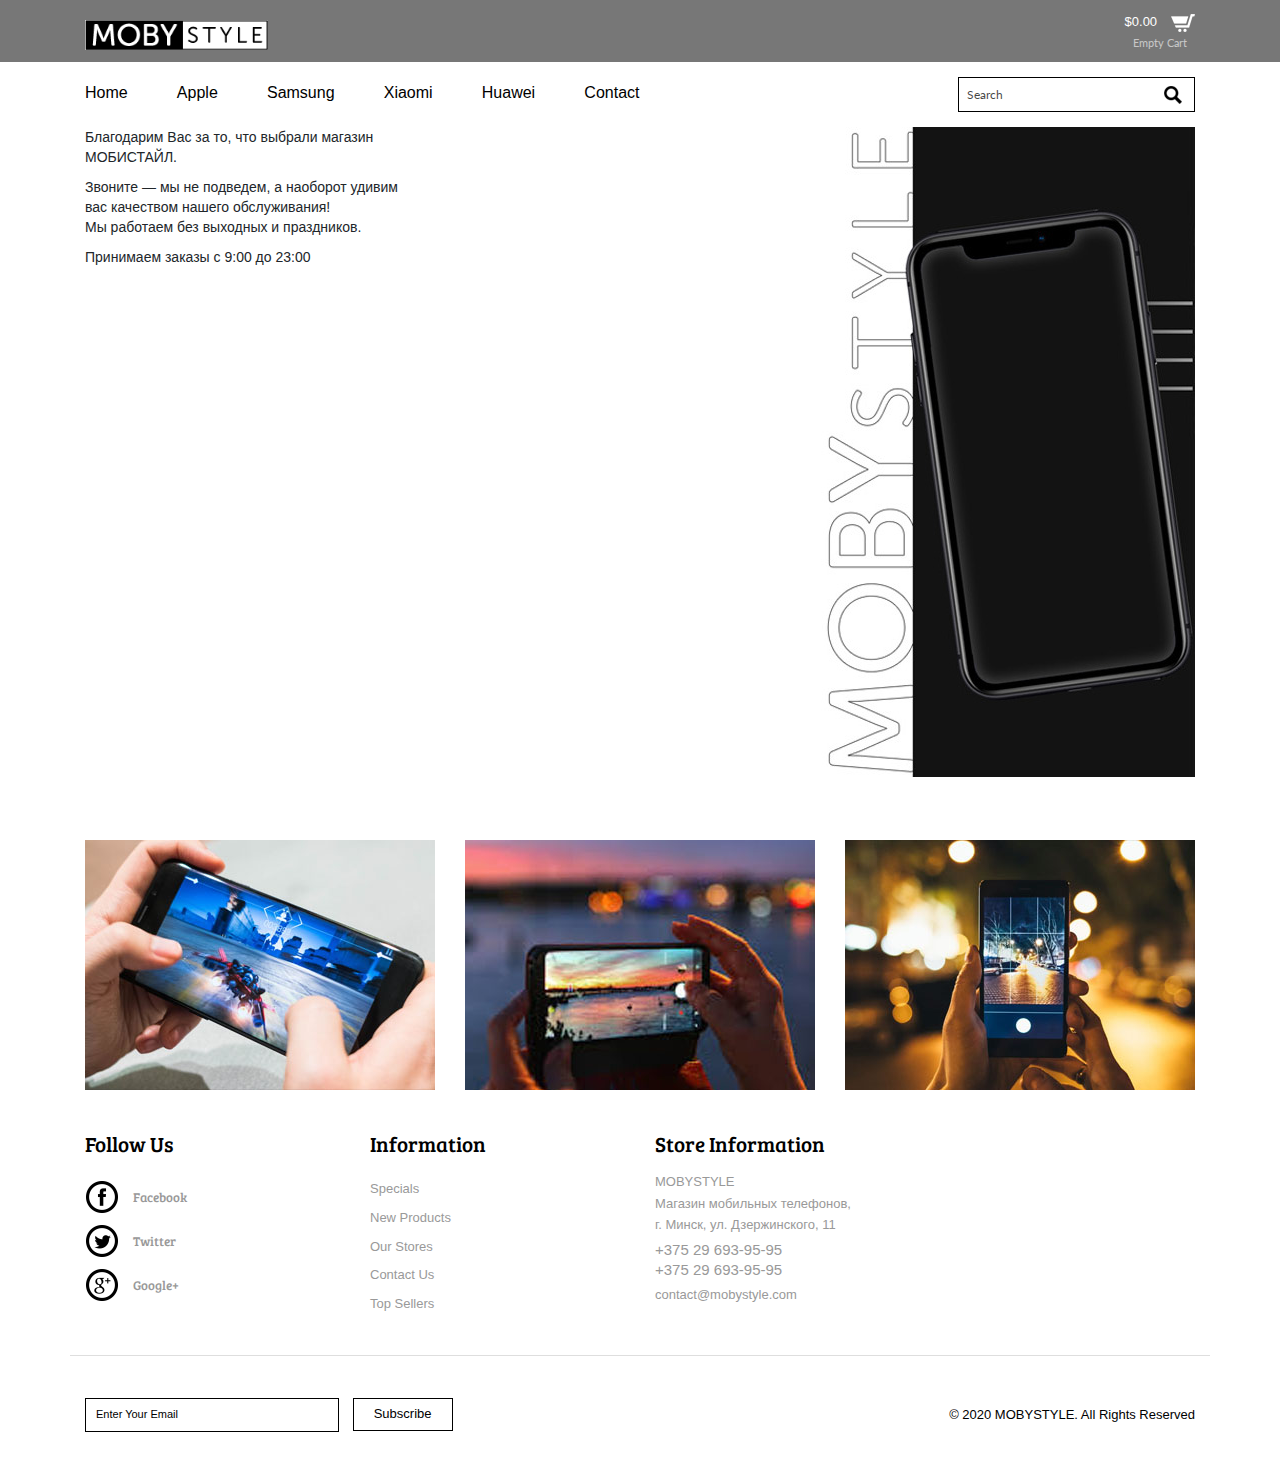
==== index.html @ 65874a84 "Create" ====
<!DOCTYPE html>
<html lang="en">

<head>
	<title>MOBYSTYLE</title>
	<link href="css/bootstrap.css" rel="stylesheet" type="text/css" media="all" />
	<script src="js/jquery-1.11.0.min.js"></script>
	<link href="css/style.css" rel="stylesheet" type="text/css" media="all" />
	<link href="https://fonts.googleapis.com/css2?family=Bree+Serif&family=Lato&family=Lora:ital@1&display=swap" rel="stylesheet">
	<meta name="viewport" content="width=device-width, initial-scale=1">
	<meta http-equiv="Content-Type" content="text/html; charset=utf-8" />
	<meta name="keywords" content="Luxury Watches Responsive web template, Bootstrap Web Templates, Flat Web Templates, Andriod Compatible web template,
Smartphone Compatible web template, free webdesigns for Nokia, Samsung, LG, SonyErricsson, Motorola web design">
	<script type="application/x-javascript">
		addEventListener("load", function() {
			setTimeout(hideURLbar, 0);
		}, false);

		function hideURLbar() {
			window.scrollTo(0, 1);
		}
	</script>
	<script src="js/simpleCart.min.js"> </script>
	<link href="css/memenu.css" rel="stylesheet" type="text/css" media="all" />
	<script src="js/memenu.js"></script>
	<script>
		$(document).ready(function() {
			$(".memenu").memenu();
		});
	</script>
	<script src="js/jquery.easydropdown.js"></script>
</head>

<body>
	<div class="top-header">
		<div class="container">
			<div class="top-header-main">
				<div class="col-md-6 top-header-left">
					<div class="drop">
						<a href="index.html"><img src="images/logo.png" alt="logo"></a>
						<div class="clearfix"></div>
					</div>
				</div>
				<div class="col-md-6 top-header-left">
					<div class="cart box_1">
						<a href="#">
							<div class="total">
								<span class="simpleCart_total"></span>
							</div>
							<img src="images/cart-1.png" alt="" />
						</a>
						<p><a href="javascript:;" class="simpleCart_empty">Empty Cart</a></p>
						<div class="clearfix"> </div>
					</div>
				</div>
				<div class="clearfix"></div>
			</div>
		</div>
	</div>
	<div class="header-bottom">
		<div class="container">
			<div class="header">
				<div class="col-md-9 header-left">
					<div class="top-nav">
						<ul class="memenu skyblue">
							<li class="grid"><a href="index.html">Home</a></li>
							<li class="grid"><a href="products.html">Apple</a>
							</li>
							<li class="grid"><a href="#">Samsung</a>
							</li>
							<li class="grid"><a href="#">Xiaomi</a>
							</li>
							<li class="grid"><a href="#">Huawei</a>
							</li>
							<li class="grid"><a href="contact.html">Contact</a>
							</li>
						</ul>
					</div>
					<div class="clearfix"> </div>
				</div>
				<div class="col-md-3 header-right">
					<div class="search-bar">
						<input type="text" value="Search" onfocus="this.value = '';" onblur="if (this.value == '') {this.value = 'Search';}">
						<input type="submit" value="">
					</div>
				</div>
				<div class="clearfix"> </div>
			</div>
		</div>
	</div>
	<div class="bnr" id="home">
		<div id="top" class="callbacks_container">
			<!-- <img src="images/main-image.jpg" alt="main picture"/> -->
			<div class="privetstvie">
				<p class="privet">Благодарим Вас за&nbsp;то, что выбрали магазин МОБИСТАЙЛ.</p>
				<p class="privet">Звоните&nbsp;&mdash; мы&nbsp;не&nbsp;подведем, а&nbsp;наоборот удивим вас качеством нашего обслуживания! Мы&nbsp;работаем без выходных и&nbsp;праздников.</p>
				<p class="privet">Принимаем заказы с&nbsp;9:00 до&nbsp;23:00</p>
			</div>
		</div>
		<div class="clearfix"> </div>
	</div>
	<script src="js/responsiveslides.min.js"></script>
	<script>
		// You can also use "$(window).load(function() {"
		$(function() {
			// Slideshow 4
			$("#slider4").responsiveSlides({
				auto: true,
				pager: true,
				nav: true,
				speed: 500,
				namespace: "callbacks",
				before: function() {
					$('.events').append("<li>before event fired.</li>");
				},
				after: function() {
					$('.events').append("<li>after event fired.</li>");
				}
			});

		});
	</script>
	<!--End-slider-script-->
	<!--about-starts-->
	<div class="about">
		<div class="container">
			<div class="about-top grid-1">
				<div class="col-md-4 about-left">
					<figure class="effect-bubba">
						<img class="img-responsive im3" src="images/abt-1.jpg" alt="" />
						<!-- <figcaption>
							<h2>Nulla maximus nunc</h2>
							<p>In sit amet sapien eros Integer dolore magna aliqua</p>
						</figcaption> -->
					</figure>
				</div>
				<div class="col-md-4 about-left">
					<figure class="effect-bubba">
						<img class="img-responsive" src="images/abt-2.jpg" alt="" />
						<!-- <figcaption>
							<h4>Mauris erat augue</h4>
							<p>In sit amet sapien eros Integer dolore magna aliqua</p>
						</figcaption> -->
					</figure>
				</div>
				<div class="col-md-4 about-left">
					<figure class="effect-bubba">
						<img class="img-responsive im3" src="images/abt-3.jpg" alt="" />
						<!-- <figcaption>
							<h4>Cras elit mauris</h4>
							<p>In sit amet sapien eros Integer dolore magna aliqua</p>
						</figcaption> -->
					</figure>
				</div>
				<div class="clearfix"></div>
			</div>
		</div>
	</div>
	<div class="information">
		<div class="container">
			<div class="infor-top">
				<div class="col-md-3 infor-left">
					<h3>Follow Us</h3>
					<ul>
						<li><a href="#"><span class="fb"></span>
								<h6>Facebook</h6>
							</a></li>
						<li><a href="#"><span class="twit"></span>
								<h6>Twitter</h6>
							</a></li>
						<li><a href="#"><span class="google"></span>
								<h6>Google+</h6>
							</a></li>
					</ul>
				</div>
				<div class="col-md-3 infor-left">
					<h3>Information</h3>
					<ul>
						<li><a href="#">
								<p>Specials</p>
							</a></li>
						<li><a href="#">
								<p>New Products</p>
							</a></li>
						<li><a href="#">
								<p>Our Stores</p>
							</a></li>
						<li><a href="contact.html">
								<p>Contact Us</p>
							</a></li>
						<li><a href="#">
								<p>Top Sellers</p>
							</a></li>
					</ul>
				</div>
				<div class="col-md-3 infor-left">
					<h3>Store Information</h3>
					<h4>MOBYSTYLE
						<span>Магазин мобильных телефонов,</span>
						г. Минск, ул. Дзержинского, 11
					</h4>
					<h5>+375 29 693-95-95</h5>
					<h5>+375 29 693-95-95</h5>
					<p><a href="mailto:contact@mobystyle.com">contact@mobystyle.com</a></p>
				</div>
				<div class="clearfix"></div>
			</div>
		</div>
	</div>
	<!--information-end-->
	<!--footer-starts-->
	<div class="footer">
		<div class="container">
			<div class="footer-top">
				<div class="col-md-6 footer-left">
					<form>
						<input type="text" value="Enter Your Email" onfocus="this.value = '';" onblur="if (this.value == '') {this.value = 'Enter Your Email';}">
						<input type="submit" value="Subscribe">
					</form>
				</div>
				<div class="col-md-6 footer-right">
					<p>© 2020 MOBYSTYLE. All Rights Reserved</p>
				</div>
				<div class="clearfix"></div>
			</div>
		</div>
	</div>
	<!--footer-end-->
</body>

</html>
---- css/style.css ----
body{
	background:#fff;
	font-family: 'Lato-Regular', sans-serif;
}
body a{
	transition: 0.5s;
	-webkit-transition: 0.5s;
	-o-transition: 0.5s;
	-moz-transition: 0.5s;
	-ms-transition: 0.5s;
}
.logo {
    text-align: center;
    padding: 25px 0 20px 0px;
    border-bottom: 1px solid #DEDEDE;
}
.logo a h1 {
    font-size: 32px;
    color: #000000;
    margin: 0;
		font-family: 'Lora', serif;
    font-family: 'Lora-Regular';
    text-transform: uppercase;
	display: inline-block;
}
.logo a:hover{
	text-decoration:none;
}
/*--end-logo--*/
/*--starts-top-header--*/
.top-header {
    background: #777;
    padding: 10px 0px;
}
.search-bar input[type="text"] {
	width: 100%;
	padding: 8px 45px 8px 8px;
	border: 1px solid #000;
	background: none;
	outline: none;
	-webkit-appearance: none;
	color: rgba(0, 0, 0, 0.74);
	font-size: 0.875em;
	font-family: 'Lato', sans-serif;
	position: relative;
}
.search-bar input[type="submit"] {
    background: url(../images/search.png)no-repeat 0px 0px;
    outline: none;
    -webkit-appearance: none;
    border: 0;
    display: inline-block;
    vertical-align: -webkit-baseline-middle;
    position: absolute;
    width: 18px;
    height: 18px;
    top: 9px;
    right: 10%;
}
.search-bar {
    width: 93%;
    float: right;
}
/*----*/
.itemContainer{
			width:100%;
			float:left;
		}

		.itemContainer div{
			float:left;
			margin: 5px 20px 5px 20px ;
		}

		.itemContainer a{
			text-decoration:none;
		}

		.cartHeaders{
			width:100%;
			float:left;
		}

		.cartHeaders div{
			float:left;
			margin: 5px 20px 5px 20px ;
		}
.item_add {
	color: #fff;
	border:none;
}
.grid_1 img{
	margin-bottom:1em;
}
.box_1 {
	float: right;
}
.box_1 h3 {
	color: #702428 !important;
	font-size: 1em;
	font-weight: 700;
	margin: 0;
}
.drop {
    margin-top: 10px;
}
a.simpleCart_empty {
    color: rgba(255, 255, 255, 0.6);
    font-family: 'Lato', sans-serif;
    font-size: 11px;
}
span.simpleCart_total {
    font-size: 13px;
}
.box_1 p {
	margin: 0px 0 0px 8px;
}
.total {
	display: inline-block;
	vertical-align: middle;
	color: #fff;
}
.cart box_1 a:hover{
	text-decoration:none;
}
.box_1 a img {
	margin: 3px 0 0 10px;
}
/*----*/
.box {
    float: left;
    width: 11%;
    margin-right: 10%;
}
.box1{
	float:left;
	width:20.5%;
}
.cssmenu ul{
	float:right;
	padding:0;
	margin:0;
	list-style:none;
}
.cssmenu ul li {
	display: inline-block;
}
.cssmenu ul li a {
	color:#fff;
	display: block;
	margin:10px;
	font-size: 0.8125em;
}
.cssmenu li> a:hover {
	color: #ACEAFA;
	text-decoration:none;
}
/* PREFIXED CSS */
.dropdown,
.dropdown div,
.dropdown li,
.dropdown div::after,
.dropdown .carat,
.dropdown .carat:after,
.dropdown .selected::after,
.dropdown:after{
	-webkit-transition: all 150ms ease-in-out;
	-moz-transition: all 150ms ease-in-out;
	-ms-transition: all 150ms ease-in-out;
	transition: all 150ms ease-in-out;
}
.dropdown .selected::after,
.dropdown .scrollable div::after{
	-webkit-pointer-events: none;
	-moz-pointer-events: none;
	-ms-pointer-events: none;
	/* pointer-events: none; */
}
/* WRAPPER */
.dropdown{
	position: relative;
	width:75px;
	cursor: pointer;
	font-weight: 200;
	background: none;
	padding: 0;
	color: #fff;
	-webkit-user-select: none;
	-moz-user-select: none;
	user-select: none;
}
.dropdown.open{
	z-index: 2;
}
.dropdown:hover,
.dropdown.focus{
	/*--background:#F7F7F7;--*/
}
/* CARAT */
.dropdown .carat,
.dropdown .carat:after{
	position: absolute;
	right:0px;
	top: 50%;
	margin-top:0px;
	border: 4px solid transparent;
	border-top: 4px solid #fff;
	z-index: 1;
	-webkit-transform-origin: 50% 20%;
	-moz-transform-origin: 50% 20%;
	-ms-transform-origin: 50% 20%;
	transform-origin: 50% 20%;
}
.dropdown:hover .carat:after{
	border-top-color: #73B6E1;
}
.dropdown.focus .carat{
	border-top-color: #73B6E1;
}
.dropdown.focus .carat:after{
	border-top-color: #73B6E1;
}
.dropdown.open .carat{
	-webkit-transform: rotate(180deg);
	-moz-transform: rotate(180deg);
	-ms-transform: rotate(180deg);
	transform: rotate(180deg);
}
/* OLD SELECT (HIDDEN) */
.dropdown .old{
	position: absolute;
	left: 0;
	top: 0;
	height: 0;
	width: 0;
	overflow: hidden;
}
.dropdown select{
	position: absolute;
	left: 0px;
	top: 0px;
}
.dropdown.touch select{
	left: 0;
	top: 0;
	width: 100%;
	height: 100%;
	opacity: 0;
}
/* SELECTED FEEDBACK ITEM */
.dropdown .selected, .dropdown li {
    color: #000;
}
.dropdown .selected, .dropdown li {
    display: block;
    font-size: 12px;
    overflow: hidden;
    white-space: nowrap;
    text-transform: uppercase;
    font-weight: 400;
    color: #fff;
}
 .dropdown li {
    color: #fff;
}
.dropdown .selected::after{
	content: '';
	position: absolute;
	right: 0;
	top: 0;
	bottom: 0;
	width: 60px;
}
/* DROP DOWN WRAPPER */
.dropdown div{
	position: absolute;
	height: 0;
	left: 13px;
	right: 0;
	top: 36px;
	background: #73B6E1;
	overflow: hidden;
	opacity: 0;
	color: #fff;
	width: 90px;
}
.dropdown:hover div{
	background:#4CB1CA;
}
/* Height is adjusted by JS on open */
.dropdown.open div{
	opacity: 1;
	z-index: 2;
}
/* FADE OVERLAY FOR SCROLLING LISTS */
.dropdown.scrollable div::after{
	content: '';
	position: absolute;
	left: 0;
	right: 0;
	bottom: 0;
	height: 50px;
}
.dropdown.scrollable.bottom div::after{
	opacity: 0;
}
/* DROP DOWN LIST */
.dropdown ul{
	position: absolute;
	left: 0;
	top: 0;
	height: 100%;
	width: 100%;
	list-style: none;
	overflow: hidden;
	padding:0;
	background:#000;
}
.dropdown.scrollable.open ul{
	overflow-y: auto;
}
/* DROP DOWN LIST ITEMS */
.dropdown li{
	list-style: none;
	padding:8px;
	border-bottom: 1px solid #73B6E1;
}
.dropdown li:last-child {
    border-bottom: 0;
}
/* .focus class is also added on hover */
.dropdown li.focus{
	background:#73B6E1;
	position: relative;
	z-index: 3;
	color: #fff;
}
.dropdown li.active{
	background:#73B6E1;
	color: #fff;
}
.header-bottom {
    padding: 18px 0px;
}
/*--end-bottom-header--*/
/*--banner-Part-starts-Here --*/
/*--banner-starts--*/
/*------------------ Slider Part starts Here----------*/
.callbacks_container {
	background-image: url(../images/main-image.jpg);
	height: 650px;
	/* position: relative; */
	background-size: auto 100%;
	background-position: right;
	background-repeat: no-repeat;
	/* float: left; */
	max-width: 1110px;
	margin: 0 auto;
}
.callbacks {
  position: relative;
  list-style: none;
  overflow: hidden;
  width: 100%;
  padding: 0;
  margin: 0;
}
.callbacks li {
  position: absolute;
  width: 100%;
  left: 0;
  top: 0;
}
.callbacks_nav {
  	position: absolute;
  	-webkit-tap-highlight-color: rgba(0,0,0,0);
	top: 95.8%;
	left: 80%;
  	opacity: 0.7;
  	z-index: 3;
  	text-indent: -9999px;
  	overflow: hidden;
  	text-decoration: none;
  	height: 30px;
  	width: 30px;
  	background: transparent url("../images/arrow.png") no-repeat left top;
	display: none;
}
.callbacks_nav:active {
  	opacity: 1.0;
}
.callbacks_nav.next {
	left: auto;
	background-position: right top;
	right: 16.4%;
}
.rslides {
  position: relative;
  list-style: none;
  overflow: hidden;
  width: 100%;
  padding: 0;
  margin: 0;
}
.rslides li {
  -webkit-backface-visibility: hidden;
  position: absolute;
  display: none;
  width: 100%;
  left: 0;
  top: 0;
}
.rslides img {
  height: auto;
  display: block;
  float: left;
  width: 100%;
  border: 0;
}
.callbacks_tabs {
	list-style: none;
	position: absolute;
	top: 101%;
	z-index: 999;
	left: 0%;
	width: 100%;
	text-align: center;
	margin: 0;
	display: block;
	padding: 0;
}
.callbacks_tabs li{
	display:inline-block;
}
@media screen and (max-width: 600px) {
  .callbacks_nav {
    top: 47%;
    }
}
/*----*/
.callbacks_tabs a{
 visibility: hidden;
}
.callbacks_tabs a:after {
	content: "\f111";
	font-size: 0;
	font-family: FontAwesome;
	visibility: visible;
	display: block;
	height: 12px;
	width: 12px;
	display: inline-block;
	border:none;
	background:#000;
}
.callbacks_here a:after{
	background:rgba(6, 107, 195, 0.85);
}
ul.callbacks_tabs.callbacks2_tabs {
	display: block;
}
/*--Slider-Part-Ends-Here--*/
/*--banner-Part-Ends-Here --*/
/*--about-starts--*/
.about {
    padding: 5em 0px 4em 0px;
}
.about-left img{
	width:100%;
}
.about-left figure {
	position: relative;
	float: left;
	overflow: hidden;
	text-align: center;
	cursor: pointer;
	width:100%;
}
.about-left figure img {
	position: relative;
	display: block;
}
.features-grids figure figcaption {
	padding: 2em;
	color: #fff;
	font-size: 1.25em;
	-webkit-backface-visibility: hidden;
	-moz-backface-visibility: hidden;
	-o-backface-visibility: hidden;
	-ms-backface-visibility: hidden;
	backface-visibility: hidden;
}
.about-left figure figcaption::before,
.fcol1 figure figcaption::after {
	/* pointer-events: none; */
}
.about-left figure figcaption{
	position: absolute;
	top: 0;
	left: 0;
	width: 100%;
	height: 100%;
}
figure.effect-bubba {
	background: rgba(6, 107, 195, 0.85);
}
figure.effect-bubba:hover img {
	opacity: 0.3;
}
figure.effect-bubba figcaption::before,
figure.effect-bubba figcaption::after {
	position: absolute;
	top: 30px;
	right: 30px;
	bottom: 30px;
	left: 30px;
	content: '';
	opacity: 0;
	-webkit-transition: opacity 0.35s,-webkit-transform 0.35s;
	-moz-transition: opacity 0.35s, -moz-transform 0.35s;
	-o-transition: opacity 0.35s, -o-transform 0.35s;
	-ms-transition: opacity 0.35s, -ms-transform 0.35s;
	transition: opacity 0.35s, transform 0.35s;
}
figure.effect-bubba figcaption::before {
	border-top: 1px solid #fff;
	border-bottom: 1px solid #fff;
	-webkit-transform: scale(0,1);
	-moz-transform: scale(0,1);
	-o-transform: scale(0,1);
	-ms-transform: scale(0,1);
	transform: scale(0,1);
}
figure.effect-bubba figcaption::after {
	border-right: 1px solid #fff;
	border-left: 1px solid #fff;
	-webkit-transform: scale(1,0);
	-moz-transform: scale(1,0);
	-o-transform: scale(1,0);
	-ms-transform: scale(1,0);
	transform: scale(1,0);
}
figure.effect-bubba h4,figure.effect-bubba h2 {
	padding-top: 22%;
	-webkit-transition: transform 0.35s;
	-moz-transition: transform 0.35s;
	-o-transition: -o-transform 0.35s;
	-ms-transition: -ms-transform 0.35s;
	transition: transform 0.35s;
	-webkit-transform: translate3d(0,-20px,0);
	-moz-transform: translate3d(0,-20px,0);
	-o-transform: translate3d(0,-20px,0);
	-ms-transform: translate3d(0,-20px,0);
	transform: translate3d(0,-20px,0);
	opacity:0;
	color:#fff;
	font-size: 1.8em;
    font-family: 'Bree Serif', serif;
}
figure.effect-bubba h4.gal {
	padding-top: 21%;
}
figure.effect-bubba p {
	padding: 0px 3.5em;
	opacity: 0;
	-webkit-transition: opacity 0.35s, -webkit-transform 0.35s;
	-moz-transition: opacity 0.35s, -moz-transform 0.35s;
	-o-transition: opacity 0.35s, -o-transform 0.35s;
	-ms-transition: opacity 0.35s, -ms-transform 0.35s;
	transition: opacity 0.35s, transform 0.35s;
	-webkit-transform: translate3d(0,20px,0);
	-moz-transform: translate3d(0,20px,0);
	-o-transform: translate3d(0,20px,0);
	-ms-transform: translate3d(0,20px,0);
	transform: translate3d(0,20px,0);
	color:#fff;
	font-size: 1em;
	font-family: 'Lato-Regular';
}
figure.effect-bubba:hover figcaption::before,
figure.effect-bubba:hover figcaption::after {
	opacity: 1;
	-webkit-transform: scale(1);
	-moz-transform: scale(1);
	-o-transform: scale(1);
	-ms-transform: scale(1);
	transform: scale(1);
}
figure.effect-bubba:hover h4,
figure.effect-bubba:hover p,figure.effect-bubba:hover h2 {
	opacity: 1;
	-webkit-transform: translate3d(0,0,0);
	-moz-transform: translate3d(0,0,0);
	-o-transform: translate3d(0,0,0);
	-ms-transform: translate3d(0,0,0);
	transform: translate3d(0,0,0);
}
/*--about-end--*/
/*--product-starts--*/
.product-left {
    text-align: center;

}
.product-main {
    padding: 1em 0px 2.7em 0px;
    border:1px solid #ECEAEA;
}
.product {
    padding: 3em 0px 6em 0px;
}
.product-bottom h3 {
    font-size: 16px;
    color: #000;
    margin: 0;
    text-transform: uppercase;
	font-family: 'Bree Serif', serif;
}
.product-bottom h4 span{
    font-size: 17px;
    color: #000;
    margin: 5px 0 0 0;
    font-family: 'Bree Serif', serif;
}
.product-bottom h4 i {
    background: url(../images/cart-2.png) no-repeat;
    width: 20px;
    height: 15px;
    display: inline-block;
    margin-right: 4px;
    vertical-align: middle;
}
.product-left:hover .product-bottom h4 i{
	background: url(../images/cart-3.png) no-repeat;
}
.product-bottom {
    text-align: left;
    margin-top: 20px;
    padding-left: 30px;
}
.product-bottom p {
	font-size: 12px;
    color: #999;
    margin: 5px 0 0 0;
    text-transform: uppercase;
}
.product-one:nth-child(2){
	margin-top:30px;
}
img.zoom-img {
    -webkit-transform: scale(1, 1);
    -webkit-transition-timing-function: ease-out;
    -webkit-transition-duration: 250ms;
    -moz-transform: scale(1, 1);
    -moz-transition-timing-function: ease-out;
    -moz-transition-duration: 250ms;
	margin: 0 auto;
}
.product-left:hover img.zoom-img{
    -webkit-transform: scale(1.05);
    -webkit-transition-timing-function: ease-out;
    -webkit-transition-duration: 700ms;
    -moz-transform: scale(1.05);
    -moz-transition-timing-function: ease-out;
    -moz-transition-duration: 700ms;
    overflow: hidden;
	cursor:pointer;
}
a.mask {
    text-decoration: none;
    overflow: hidden;
    display: block;
    padding: 12px 0px;
}
.product-left:hover .product-bottom h3{
	color:#73B6E1;
	transition: 0.5s all ease;
    -webkit-transition: 0.5s all ease;
    -moz-transition: 0.5s all ease;
    -o-transition: 0.5s all ease;
    -ms-transition: 0.5s all ease;
}
.product-left:hover .product-bottom h4 span{
	color:#73B6E1;
	transition: 0.5s all ease;
    -webkit-transition: 0.5s all ease;
    -moz-transition: 0.5s all ease;
    -o-transition: 0.5s all ease;
    -ms-transition: 0.5s all ease;
}
.product-left:hover .product-main{
	border:1px solid #73B6E1;
	transition: 0.5s all ease;
    -webkit-transition: 0.5s all ease;
    -moz-transition: 0.5s all ease;
    -o-transition: 0.5s all ease;
    -ms-transition: 0.5s all ease;
}
/* .product-left:hover .srch{
	display:block;
}
.srch {
    display: none;
    position: absolute;
    top: 18%;
    left: 16px;
}
.srch span {
    background: #73B6E1;
    color: #fff;
    font-size: 15px;
    font-weight: 400;
    padding: 10px 25px;
} */
/*--product-end--*/
/*--information-starts--*/
.infor-left h3 {
    font-size: 1.5em;
    color: #000;
    margin: 0 0 0 0;
    font-family: 'Bree Serif', serif;
}
.infor-left ul li a span {
    background: url(../images/s-icons.png) no-repeat;
    width: 34px;
    height: 34px;
    display: inline-block;
    vertical-align: middle;
}
.infor-left ul li a span:hover {
	transition: .5s all;
    -webkit-transition: .5s all;
    -o-transition: .5s all;
    -ms-transition: .5s all;
    -moz-transition: .5s all;
    transform: rotatey(360deg);
    -webkit-transform: rotatey(360deg);
    -moz-transform: rotatey(360deg);
    -o-transform: rotatey(360deg);
    -ms-transform: rotatey(360deg);
}
.infor-left ul li a span.fb{
	background-position:0px 0px;
}
.infor-left ul li a span.twit{
	background-position:-34px 0px;
}
.infor-left ul li a span.google{
	background-position:-68px 0px;
}
.infor-left ul {
    padding: 0;
    margin: 25px 0 0 0;
}
.infor-left ul li{
	display:block;
	list-style:none;
	margin-top:10px;
}
.infor-left ul li:nth-child(1){
	margin-top:0;
}
.infor-left ul li a h6 {
    color: #999;
    font-size: 13px;
    font-family: 'Bree Serif', serif;
    margin: 0 0 0 10px;
    display: inline-block;
    vertical-align: middle;
}
.infor-left ul li a h6:hover{
	color:#73B6E1;
}
.infor-left ul li a p {
    color: #999;
    font-size: 13px;
    margin: 0;
}
.infor-left ul li a p:hover{
	color:#73B6E1;
}
.infor-left ul li a:hover{
	text-decoration:none;
}
.infor-left h4 {
	font-family: Lato-Regular, sans-serif;
    color: #999;
    font-size: 13px;
    margin: 20px 0 0 0;
}
.infor-left h4 span {
	font-family: Lato-Regular, sans-serif;
    display: block;
    margin: 7px 0;
}
.infor-left h5 {
    font-size: 15px;
    color: #999;
    margin: 3px 0 0 0;
}
.infor-left h4 + h5 {
	margin: 10px 0 0 0;
}
.infor-left p a {
    font-size: 13px;
    color: #999;
}
.infor-left p a:hover{
	color: #73B6E1;
	text-decoration:none;
}
.infor-left p {
    margin: 6px 0 0 0;
}
.infor-top {
    border-bottom: 1px solid #DEDEDE;
    padding-bottom: 3em;
}
/*--information-end--*/
/*--footer-starts--*/
.footer-left p{
	color:#000;
	font-size:15px;
}
.footer-left p a{
	color:#000;
}
.footer-left input[type="text"] {
    width: 47%;
    margin-right: 10px;
    color: #000;
    font-size: 11px;
    background: none;
    padding: 8px 10px;
    outline: none;
    border: none;
    border: 1px solid #000;
}
.footer-left input[type=submit] {
    color: #000;
    padding: 6px 20px;
    font-size: 13px;
    cursor: pointer;
    border: 1px solid #000;
    background: none;
    outline: none;
}
.footer-left input[type=submit]:hover{
    background: #73B6E1;
	color:#fff;
	border: 1px solid #73B6E1;
	transition: 0.5s all;
	-webkit-transition: 0.5s all;
	-o-transition: 0.5s all;
	-moz-transition: 0.5s all;
	-ms-transition: 0.5s all;
}
.footer{
	padding:3em 0px;
}
.footer-right {
    text-align: right;
}
.footer-right p {
    margin: 8px 0 0 0;
    font-size: 13px;
    color: #000;
}
.footer-right p a{
	color: #000;
}
.footer-right p a:hover{
	color: #73B6E1;
	text-decoration:none;
}
/*--footer-end--*/
/*--product-page-starts--*/
.prdt{
	padding:6em 0px;
}
.w_sidebar{
	border: 1px solid #EBEBEB;
}
.w_nav2{
	padding: 20px;
}
.w_nav2  li{
	line-height: 1.5em;
	display: inline-block;
	margin-right: 5px;
}
.w_nav2 li a{
	display: block;
	padding: 14px;
}
.w_nav2 li a.color1{
	background:	#000;
}
.w_nav2 li a.color2{
	background:	darkgray;
}
.w_nav2 li a.color3{
	background:	#fff;
	outline: grey solid 1px;
}
.w_nav2 li a.color4{
	background:	goldenrod;
}
.w_nav2 li a.color5{
	background:	red;
}
.sky-form .label {
	display: block;
	margin-bottom: 6px;
	line-height: 19px;
}
.w_sidebar h3{
	padding:0 20px 10px;
	font-size: 1em;
	color: #555555;
	text-transform:uppercase;
}
/* radios and checkboxes */
.sky-form {
	margin-top: -10px;
}
.row1 {
    outline: none;
    padding: 20px;
    overflow: auto;
    height: 175px;
}
.row2 {
	height: 175px;
}
.sky-form.col.col-4 ul {
	padding: 0;
	list-style: none;
}
.sky-form h4{
	margin-top: 10px;
	background: #ECECEC;
	padding: 15px 20px;
	color: #000;
	text-transform: uppercase;
	margin-bottom: 0;
	font-size:16px;
	font-family: 'Lora-Regular';
}
.sky-form section {
	margin-bottom: 20px;
}
.sky-form .label {
	display: block;
	margin-bottom: 6px;
	line-height: 19px;
}
.sky-form .label.col {
	margin: 0;
	padding-top: 10px;
}
.sky-form .input,
.sky-form .select,
.sky-form .textarea,
.sky-form .radio,
.sky-form .checkbox,
.sky-form .toggle,
.sky-form .button {
	position: relative;
	display: block;
}
/* selects */
.sky-form .select i {
	position: absolute;
	top: 14px;
	right: 14px;
	width: 1px;
	height: 11px;
	background: #fff;
	box-shadow: 0 0 0 12px #fff;
}
.sky-form .select i:after,
.sky-form .select i:before {
	content: '';
	position: absolute;
	right: 0;
	border-right: 4px solid transparent;
	border-left: 4px solid transparent;
}
.sky-form .select i:after {
	bottom: 0;
	border-top: 4px solid #404040;
}
.sky-form .select i:before {
	top: 0;
	border-bottom: 4px solid #404040;
}
.sky-form .select-multiple select {
	height: auto;
}
/* radios and checkboxes */
.sky-form .radio,.sky-form .checkbox {
	outline:none;
	border:none;
	margin-bottom: 4px;
	padding-left: 27px;
	font-size: 13px;
	line-height: 27px;
	color: #555555;
	cursor: pointer;
	text-transform: capitalize;
	font-weight: normal;
	margin-top: 0;
}
.sky-form .radio{
	text-transform: none;
}
.sky-form .radio:last-child,
.sky-form .checkbox:last-child {
	margin-bottom: 0;
}
.sky-form .radio input,
.sky-form .checkbox input {
	position: absolute;
	left: -9999px;
}
.sky-form .radio i,
.sky-form .checkbox i {
	position: absolute;
	top: 5px;
	left: 0;
	display: block;
	width: 17px;
	height: 17px;
	outline: none;
	border-width: 2px;
	border-style: solid;
	background: #fff;
}
.sky-form .radio i {
	border-radius: 50%;
}
.sky-form .radio input + i:after,
.sky-form .checkbox input + i:after {
	position: absolute;
	opacity: 0;
	transition: opacity 0.1s;
	-o-transition: opacity 0.1s;
	-ms-transition: opacity 0.1s;
	-moz-transition: opacity 0.1s;
	-webkit-transition: opacity 0.1s;
}
.sky-form .radio input + i:after {
	content: '';
	top: 4px;
	left: 4px;
	width: 5px;
	height: 5px;
	border-radius: 50%;
}
.sky-form .checkbox input + i:after {
	content: '';
	top: 3px;
	left: 2px;
	width: 10px;
	height: 7px;
	background: url(../images/tick.png) no-repeat;
	text-align: center;
}
.sky-form .radio input:checked + i:after,
.sky-form .checkbox input:checked + i:after {
	opacity: 1;
}
.sky-form .inline-group {
	margin: 0 -30px -4px 0;
}
.sky-form .inline-group:after {
	content: '';
	display: table;
	clear: both;
}
.sky-form .inline-group .radio,
.sky-form .inline-group .checkbox {
	float: left;
	margin-right: 30px;
}
.sky-form .inline-group .radio:last-child,
.sky-form .inline-group .checkbox:last-child {
	margin-bottom: 4px;
}
/* icons */

.sky-form [class^="icon-"] {
  font-family: FontAwesome;
  font-style: normal;
  font-weight: normal;
  -webkit-font-smoothing: antialiased;
}
/* normal state */
.sky-form .input input,
.sky-form .select select,
.sky-form .textarea textarea,
.sky-form .radio i,
.sky-form .checkbox i,
.sky-form .toggle i,
.sky-form .icon-append,
.sky-form .icon-prepend {
	border-color: #e5e5e5;
	transition: border-color 0.3s;
	-o-transition: border-color 0.3s;
	-ms-transition: border-color 0.3s;
	-moz-transition: border-color 0.3s;
	-webkit-transition: border-color 0.3s;
}
.sky-form .toggle i:before {
	background-color: #2da5da;
}
/* hover state */
.sky-form .input:hover input,
.sky-form .select:hover select,
.sky-form .textarea:hover textarea,
.sky-form .radio:hover i,
.sky-form .checkbox:hover i,
.sky-form .toggle:hover i {
	border-color: #73B6E1;
}
.sky-form .button:hover {
	opacity: 1;
}
/* focus state */
.sky-form .input input:focus,
.sky-form .select select:focus,
.sky-form .textarea textarea:focus,
.sky-form .radio input:focus + i,
.sky-form .checkbox input:focus + i,
.sky-form .toggle input:focus + i {
	border-color: #73B6E1;
}
/* checked state */
.sky-form .radio input + i:after {
	background-color: #73B6E1;
}
.sky-form .checkbox input + i:after {
	color: #73B6E1;
}
.sky-form .radio input:checked + i,
.sky-form .checkbox input:checked + i,
.sky-form .toggle input:checked + i {
	border-color: #73B6E1;
}
/* error state */
.sky-form .state-error input,
.sky-form .state-error select,
.sky-form .state-error textarea,
.sky-form .radio.state-error i,
.sky-form .checkbox.state-error i,
.sky-form .toggle.state-error i {
	background: #fff0f0;
}
/* success state */
.sky-form .state-success input,
.sky-form .state-success select,
.sky-form .state-success textarea,
.sky-form .radio.state-success i,
.sky-form .checkbox.state-success i,
.sky-form .toggle.state-success i {
	background: #f0fff0;
}
/* disabled state */
.sky-form .input.state-disabled input,
.sky-form .select.state-disabled,
.sky-form .textarea.state-disabled,
.sky-form .radio.state-disabled,
.sky-form .checkbox.state-disabled,
.sky-form .toggle.state-disabled,
.sky-form .button.state-disabled {
	cursor: default;
	opacity: 0.5;
}
.sky-form .input.state-disabled:hover input,
.sky-form .select.state-disabled:hover select,
.sky-form .textarea.state-disabled:hover textarea,
.sky-form .radio.state-disabled:hover i,
.sky-form .checkbox.state-disabled:hover i,
.sky-form .toggle.state-disabled:hover i {
	border-color: #e5e5e5;
}
/*-- start scrollpane --*/
.jspContainer{
	overflow: hidden;
	position: relative;
}
.jspPane{
	position: absolute;
	outline: none;
	padding: 20px !important;
}
.jspVerticalBar{
	position: absolute;
	top: 0;
	right:0px;
	width:5px;
	height: 100%;
}
.jspHorizontalBar{
	position: absolute;
	bottom: 0;
	left: 0;
	width: 100%;
	height: 16px;
	background: red;
}
.jspCap{
	display: none;
}
.jspHorizontalBar .jspCap{
	float: left;
}
.jspTrack{
	background: #f0f0f0;
	position: relative;
}
.jspDrag{
	background: #2da5da;
	position: relative;
	top: 0;
	left: 0;
	cursor: pointer;
}
.jspHorizontalBar .jspTrack,.jspHorizontalBar .jspDrag{
	float: left;
	height: 100%;
}
.jspArrow{
	background: #50506d;
	text-indent: -20000px;
	display: block;
	cursor: pointer;
	padding: 0;
	margin: 0;
}
.jspArrow.jspDisabled{
	cursor: default;
	background: #80808d;
}
.jspVerticalBar .jspArrow{
	height: 16px;
}
.jspHorizontalBar .jspArrow{
	width: 16px;
	float: left;
	height: 100%;
}
.jspVerticalBar .jspArrow:focus{
	outline: none;
}
.jspCorner{
	background: #eeeef4;
	float: left;
	height: 100%;
}
.single {
	padding: 3em 0;
}
/*-- end scrollpane --*/
/*--product-page-end--*/
/*--breadcrumbs-starts--*/
.breadcrumbs-main {
    border: 1px solid #D6D6D6;
}
.breadcrumb {
    background: none;
	margin: 0;
}
.breadcrumb > li {
    display: inline-block;
}
.breadcrumb > .active {
    color: #C3C3C3;
}
.breadcrumb li a {
    color: #242424;
}
.breadcrumb li a:hover {
    color: #73B6E1;
    text-decoration: none;
}
/*--breadcrumbs-end--*/
/*--contact-starts--*/
.contact{
	padding:6em 0px;
}
.contact-top{
	text-align:center;
}
.contact-text{
	margin-top:4%;
	font-family: 'Lato', sans-serif;
}
.contact-right input[type="text"] {
	width: 32.51%;
	margin: 0px;
	color: #000;
	background: none;
	padding: 15px 10px;
	outline: none;
	border: 1px solid #000;
	font-family: 'Lato', sans-serif;
}
.contact-right textarea {
	width: 100%;
	color: #000;
	resize: none;
	background: none;
	height: 12.7em;
	padding: 15px;
	outline: none;
	border: 1px solid #000;
	margin-top: 1.4%;
	font-family: 'Lato', sans-serif;
}
.submit-btn input[type=submit] {
	color: #000;
	padding: 9px 42px;
	font-size: 15px;
	cursor: pointer;
	margin: 20px 0 0 0px;
	border: 1px solid #000;
	background: none;
	font-family: 'Lato', sans-serif;
	outline: none;
}
.submit-btn input[type=submit]:hover{
	background: #73B6E1;
	border: 1px solid #73B6E1;
	color:#fff;
	transition: 0.5s all;
	-webkit-transition: 0.5s all;
	-moz-transition: 0.5s all;
	-ms-transition: 0.5s all;
	-o-transition: 0.5s all;
	font-family: 'Lato', sans-serif;
}
.address h5 {
    color: #73B6E1;
    font-size: 1.5em;
    font-weight: 700;
    margin: 0;
}
.contact-right input[type="text"]:nth-child(2) {
	margin: 0 7px;
	font-family: 'Lato', sans-serif;
}
.address p{
	font-family: Lato-Regular, sans-serif;
	color: #999;
	font-size: 15px;
	line-height: 1.6em;
	margin-top: 1em;
}
.address p span{
	display:block;
}
.address p a{
	color: #999;
}
.address:nth-child(1){
	margin-bottom:2em;
}
/*--contact-end--*/
/*--map-starts--*/
.map iframe{
	width:100%;
	height:350px;
}
.map {
    padding-bottom: 3em;
}
/*--map-end--*/
/*--account-starts--*/
.account{
	padding:6em 0px;
}
.account-left h3 {
    font-size: 1.7em;
    color: #73b6e1;
    margin: 0 0 0 0;
    font-family: 'Bree Serif', serif;
}
.account-top,.register-top{
	text-align:center;
}
.account-main,.register-main{
	margin-top:4%;
}
.account-bottom {
    margin-top: 2.2em;
}
.account-left input[type="text"],.account-left input[type="password"] {
    width: 90%;
    margin: 0px;
    color: #000;
    background: none;
    padding: 8px 10px;
    outline: none;
    border: 1px solid #000;
    font-family: 'Lato-Regular';
    font-size: 14px;
	margin-bottom:20px;
}
.address {
    margin-top: 10px;
}
.submit{
	margin:0 0 0 1em;
}
.address a {
    font-size: 14px;
    color: #666;
    font-weight: 500;
    font-family: 'Lato-Regular';
	margin-right: 20px;
}
.address input[type="submit"] {
    background: #73B6E1;
    color: #FFF;
    font-size: 1em;
    padding: 0.5em 1.2em;
    transition: 0.5s all;
    -webkit-transition: 0.5s all;
    -moz-transition: 0.5s all;
    -o-transition: 0.5s all;
    display: inline-block;
    text-transform: uppercase;
    border: none;
    outline: none;
	font-family: 'Lato-Regular';
}
.address input[type="submit"]:hover {
    background: #000;
    transition: 0.5s all;
    -webkit-transition: 0.5s all;
    -moz-transition: 0.5s all;
    -o-transition: 0.5s all;
}
/*--account-end--*/
/*--start-checkout--*/
.ckeckout{
	padding:6em 0px;
}
.close1,.close2,.close3{
	background: url('../images/close.png') no-repeat 0px 0px;
	cursor: pointer;
	width: 28px;
	height: 28px;
	position: absolute;
    right: 5px;
    top: 10px;
	-webkit-transition: color 0.2s ease-in-out;
	-moz-transition: color 0.2s ease-in-out;
	-o-transition: color 0.2s ease-in-out;
	transition: color 0.2s ease-in-out;
}
.check-in {
	width:100%;
	margin: 2em 0 2em;
}
ul.unit {
    border: 1px solid #BCBBBB;
    padding: 10px 10px;
}
ul.unit li {
    display: inline-block;
    width: 25%;
    float: left;
}
ul.cart-header li p,ul.cart-header1 li p,ul.cart-header2 li p{
    font-size: 11px;
    line-height: 1.6em;
    color: #999;
    margin: 0;
}
ul.unit li span{
	display:inline-block;
	color:#000;
	font-size:1.2em;
	text-align:center;
}
ul.cart-header, ul.cart-header1 {
    padding: 1em;
    background: #f8f8f8;
    border-bottom: 1px solid #181b2a;
    margin-bottom: 20px;
}
ul.cart-header2{
	padding:1em;
	background:#f8f8f8;
}
ul.cart-header li, ul.cart-header1 li, ul.cart-header2 li {
    display: inline-block;
    width: 25%;
    float: left;
}
ul.cart-header li span,ul.cart-header1 li span,ul.cart-header2 li span{
	margin: 2.3em 0 0;
	display: block;
	color:#000;
	font-size: 1.05em;
	text-align: left;
}
span.cost {
    font-size: 1.4em !important;
    margin-top: 1.4em !important;
}
.in-check {
	margin-top: 2%;
}
.cart-header,.cart-header1,.cart-header2{
	position:relative;
}
.cart-items {
	padding: 0 1em;
}
.cart-items h3 {
    font-size: 2em;
    color: #000;
    margin: 0 0 0 0;
    font-family: 'Bree Serif', serif;
}
.ckeck-top{
	text-align:center;
	margin-bottom:4%;
}
span.name {
    font-size: 1.35em !important;
    margin-top: 1.45em !important;
}
/*--end-checkout--*/
/*--starts-single--*/
.tabs {
    margin-top: 4em;
}
.latestproducts {
    margin-top: 3.5em;
}
.single-para h2 {
    font-size: 2.2em;
    color: #000;
    margin: 0 0 0 0;
    font-family: 'Bree Serif', serif;
}
.star-on {
    padding-top: 1.3em;
}
.star-on ul {
    float: left;
    padding: 0;
	margin: 0;
}
.star-on ul li {
    vertical-align: sub;
}
ul.star-footer li {
    display: inline-block;
}
.star-on a {
    text-decoration: none;
    font-size: 1em;
    color: #000;
}
.star-on a:hover {
    color: #73b6e1;
}
ul.star-footer li i {
    height: 16px;
    width: 16px;
    background: url("../images/star.png") no-repeat;
    display: inline-block;
}
.review {
    float: left;
    margin-left: 2em;
}
.single-para h5 {
    color: #000;
    font-size: 2.3em;
    border-bottom: 1px solid #E6E6E6;
    margin: 0;
    padding: 17px 0 6px 0;
}
.single-para p {
    font-size: 15px;
    color: #000;
    line-height: 1.8em;
    margin: 1em 0 0 0;
}
.available {
    padding: 1em 0;
}
.available ul{
	padding:0;
	margin:0;
}
.available ul li {
    list-style: none;
    padding: 0 0.5em 0 0;
    color: #4c4c4c;
    font-size: 1.1em;
    float: left;
    width: 100%;
    margin: 0.5em 0;
}
.available ul li select {
    outline: none;
    padding: 12px;
    border: none;
    background: #eeeeee;
    width: 77%;
    margin-left: 13%;
    cursor: pointer;
}
.available ul li.size-in select {
    margin-left: 16%;
}
ul.tag-men {
    padding: 0.3em 0;
    border-top: 1px solid #C4C3C3;
    border-bottom: 1px solid #C4C3C3;
    margin: 10px 0 0 0;
}
ul.tag-men li {
    list-style: none;
    color: #000;
    margin: 5px 0;
    font-weight: 300;
    font-size: 0.9em;
    font-family: 'Bree Serif', serif;
}
ul.tag-men li span.women1 {
    margin-left: 9em;
}
a.add-cart {
    text-decoration: none;
    color: #fff;
    background: #000;
    padding: 0.4em 0.8em;
    font-size: 1.15em;
    text-transform: uppercase;
    margin-top: 2em;
    display: inline-block;
}
a.add-cart:hover {
	background: #73b6e1;
	transition: 0.5s all;
	-webkit-transition: 0.5s all;
	-o-transition: 0.5s all;
	-moz-transition: 0.5s all;
	-ms-transition: 0.5s all;
}
/*--starts-slide--*/
.thumb-image { width: 305px; }

.thumb-image > img { width: 100%; }
/*--end-slide--*/
.menu_drop {
	width: auto;
	height: auto;
	padding: 0;
	list-style: none;
}
ul.menu_drop li.item1{
	background: #777;
}
ul.menu_drop li.item1 img, ul.menu_drop li.item2 img, ul.menu_drop li.item3 img, ul.menu_drop li.item4 img, ul.menu_drop li.item5 img{
	margin: -3px 10px 0 0;
}
ul.menu_drop li.item2{
	background: #777;
}
ul.menu_drop li.item3{
	background:rgba(0, 0, 0, 0.89);
}
ul.menu_drop li.item4{
	background:rgba(0, 0, 0, 0.94);
}
ul.menu_drop li.item5{
	background:#000;
}
ul {
	padding: 0;
	list-style: none;
}
.menu_drop > li > a {
    width: 100%;
    height: 3.2em;
    line-height: 3.5em;
    text-indent: 1.2em;
    display: block;
    position: relative;
    color: #fff;
    text-transform: uppercase;
    font-size: 14px;
	text-decoration:none;
}
.menu_drop ul li a {
	background: #fff;
	width: 100%;
	height: 5em;
	line-height: 1.8em;
	display: block;
	position: relative;
	font-size:13px;
	color: #878d95;
}
.menu_drop ul li a:hover{
	text-decoration:none;
}
.menu_drop > li > a:hover, .menu > li > a.active {
	background:#73b6e1;
	text-decoration:none;
}
.m_4{
	margin:3em 0 1em;
}
.m_4 p{
	color:#000;
	font-size:1em;
	text-transform:uppercase;
	font-weight:bold;
}
span.left_line2 {
	height: 1px;
	width:44%;
	display: block;
	background: rgb(208, 208, 208);
	position: absolute;
	left: 0;
	bottom: 10px;
}
span.right_line2 {
	height: 1px;
	width:44%;
	display: block;
	background: rgb(208, 208, 208);
	position: absolute;
	right: 0;
	bottom: 10px;
}
.images_3_of_2 {
	width: 26.2%;
	float: left;
	margin-right: 2.6%;
}
.span_3_of_2 {
	width: 70.3333%;
}
.desc1 {
	display: block;
	float: left;
}
h3.m_2{
	text-align:center;
	margin:3em 0 2em;
	color: #656363;
	font-size: 1.5em;
	text-transform: uppercase;
}
/*--end-single--*/
/*--start-typo--*/
.pages {
	padding: 6em 0px;
}
.headdings, .Buttons, .progress-bars, .alerts, .bread-crumbs, .pagenatin, .appearance, .distracted {
	padding: 2em 0;
}
h3.ghj {
    font-size: 1.8em;
    margin: 0 0 1em 0;
    color: #73B6E1;
    font-family: 'Bree Serif', serif;
}
.heading h2{
	font-size: 2.2em;
	margin: 0 0 0 0;
    color: #000;
    font-family: 'Bree Serif', serif;
}
.typo-top{
	text-align:center;
}
.typo-bottom{
	margin-top:3%;
}
.table tr th {
    width: 50%;
}
/*--end-typo--*/
/*--starts-register--*/
.account-left ul{
	padding:0;
	margin:0;
}
.account-left ul li{
	list-style:none;
	display:inline-block;
}
.radio {
    margin-top: 0;
}
.account-left ul li:nth-child(1) {
    margin-right: 40px;
}
.account-left ul {
    padding: 0;
    margin: 10px 0 10px 20px;
}
.sky-form.checkbox {
    font-size: 0.85em;
    color: #999;
    margin: 0;
}
.account-left p{
	margin: 1.2em 0 2.2em 0;
	font-size:14px;
	line-height:1.8em;
	color:#999;
}
.account-right a{
	font-size:13px;
	padding:10px 12px;
	color:#fff;
	background:#73B6E1;
}
.account-right a:hover{
	text-decoration:none;
	background:#000;
}
.register{
	padding:6em 0px;
}
/*--end-register--*/
/*--media-quaries-starts-here--*/
@media (max-width:1440px){
.banner,.banner1,.banner2{
	min-height:570px;
}
}
@media (max-width:1366px){
.banner, .banner1, .banner2 {
    min-height: 540px;
}
}
@media (max-width:1280px){
.logo {
    padding: 22px 0 17px 0px;
}
.single-para h2 {
    font-size: 2.1em;
}
.single-para h5 {
    font-size: 2.1em;
}
.contact,.pages,.account,.register,.ckeckout,.prdt {
    padding: 5em 0px;
}
.header-bottom {
    padding: 15px 0px;
}
.banner, .banner1, .banner2 {
    min-height: 505px;
}
.about {
    padding: 4.5em 0px 3em 0px;
}
.product {
    padding: 3em 0px 5em 0px;
}
.memenu>li>.mepanel {
    top: 45px !important;
}
}
@media (max-width:1024px){
.banner, .banner1, .banner2 {
    min-height: 408px;
}
.col-md-5.single-top-left{
	width: 51%;
}
.single-top-right{
	padding: 0;
	width: 47%;
	float: right;
}
.sky-form h4 {
    padding: 12px 20px;
    font-size: 15px;
}
.headdings, .Buttons, .progress-bars, .alerts, .bread-crumbs, .pagenatin, .appearance, .distracted {
    padding: 1em 0;
}
.account-left h3 {
    font-size: 1.5em;
}
.contact, .pages, .account, .register, .ckeckout, .prdt {
    padding: 4em 0px;
}
.logo a h1 {
    font-size: 28px;
}
.logo {
    padding: 19px 0 12px 0px;
}
.top-header {
    padding: 7px 0px;
}
.header-bottom {
    padding: 11px 0px;
}
.header-right {
    padding: 0;
    width: 28%;
    float: right;
}
.header-left {
    width: 72%;
    float: left;
}
.search-bar input[type="submit"] {
    right: 4%;
}
.dropdown div {
    left: 3px;
    top: 33px;
}
figure.effect-bubba h4,figure.effect-bubba h2  {
    font-size: 1.6em;
}
.memenu>li>.mepanel {
    width: 85% !important;
    top: 41px !important;
    padding: 20px 30px 20px 50px !important;
}
.callbacks_tabs a:after {
    height: 11px;
    width: 11px;
}
.product {
    padding: 2em 0px 4em 0px;
}
a.mask {
    padding: 0px 0px;
}
.product-bottom {
    margin-top: 13px;
    padding-left: 25px;
}
.product-main {
    padding: 1em 0px 1.9em 0px;
}
.infor-top {
    padding-bottom: 2.5em;
}
.single-para h2 {
    font-size: 1.9em;
}
.star-on {
    padding-top: 1.1em;
}
.single-para h5 {
    font-size: 1.9em;
}
.single-para p {
    font-size: 14px;
    margin: 10px 0 0 0;
}
.available ul li select {
    padding: 8px;
    width: 75%;
}
.flex-control-thumbs li {
    width: 32.34% !important;
}
.thumb-image {
  width: 242px;
}
.map iframe {
    height: 300px;
}
.contact-right input[type="text"]:nth-child(2) {
    margin: 0 5px;
}
.contact-right input[type="text"] {
    padding: 11px 10px;
}
.address h5 {
    font-size: 1.3em;
}
.address p {
    font-size: 15px;
    margin: 10px 0 0 0;
}
.address:nth-child(1) {
    margin-bottom: 1.3em;
}
.contact-right textarea {
    width: 99.8%;
}
.heading h2 {
    font-size: 2.1em;
}
.cart-items h3 {
    font-size: 1.75em;
}
span.name {
    font-size: 1.25em !important;
    margin-top: 2.5em !important;
}
span.cost {
    font-size: 1.25em !important;
    margin-top: 2.45em !important;
}
.tabs {
    margin-top: 3em;
}
}
@media (max-width:768px){
.top-header-left{
	width:50%;
	float:left;
}
.cart-items h3 {
    font-size: 1.7em;
}
.label {
    font-size: 67%;
}
.heading h2 {
    font-size: 2em;
}
.contact-right {
    margin-top: 20px;
}
.contact-right textarea {
    height: 11.7em;
}
.submit-btn input[type=submit] {
    font-size: 14px;
    margin: 13px 0 0 0px;
}
.map iframe {
    height: 250px;
}
.flex-control-thumbs li {
    width: 32.65% !important;
}
.single-para h2 {
    font-size: 1.7em;
}
.review {
    margin-left: 1.4em;
}
.single-para h5 {
    font-size: 1.8em;
}
.available ul li.size-in select {
    margin-left: 15%;
}
.p-left {
    width: 33.3% !important;
}
.prdt-right {
    margin-top: 2em;
}
.contact, .pages, .account, .register, .ckeckout, .prdt {
    padding: 3em 0px;
}
.box {
    width: 20%;
}
.logo a h1 {
    font-size: 22px;
}
.memenu {
    margin: 0px 0 0 0 !important;
}
.header-left {
    padding-left: 0;
}
.memenu>li>.mepanel {
    padding: 20px 30px 20px 22px !important;
}
.search-bar {
    width: 98%;
    margin-top: 6px;
}
.header-bottom {
    padding: 13px 0px 8px 0px;
}
.banner, .banner1, .banner2 {
    min-height: 305px;
}
.search-bar input[type="submit"] {
    top: 15px;
}
.about-left {
    width: 33.3%;
    float: left;
	padding: 0 10px;
}
.about {
    padding: 3.5em 0px 1em 0px;
}
figure.effect-bubba figcaption::before, figure.effect-bubba figcaption::after {
    top: 20px;
    right: 20px;
    bottom: 20px;
    left: 20px;
}
figure.effect-bubba h4,figure.effect-bubba h2  {
    font-size: 1.2em;
	padding-top: 17%;
}
figure.effect-bubba p {
    padding: 0px 0.5em;
    font-size: 13px;
}
.product-left {
    width: 25%;
    float: left;
    padding: 0 8px;
}
.mask img {
    width: 60%;
}
.product-bottom {
    margin-top: 9px;
    padding-left: 15px;
}
.product-bottom h3 {
    font-size: 15px;
}
.product-bottom h4 {
    margin: 4px 0 0 0;
}
.product-bottom p {
    font-size: 11px;
    margin: 4px 0 0 0;
}
.product-main {
    padding: 1em 0px 1.8em 0px;
}
.srch span {
    font-size: 13px;
    padding: 4px 12px;
}
.srch {
    left: 9px;
}
.infor-left {
    width: 25%;
    float: left;
    padding: 0 5px;
}
.infor-left ul li a span {
    width: 30px;
    height: 30px;
    background-size: 300%;
}
.infor-left ul li a span.twit {
    background-position: -30px 0px;
}
.infor-left ul li a span.google {
    background-position: -60px 0px;
}
.infor-left h3 {
    font-size: 1.34em;
}
.product {
    padding: 2em 0px 3em 0px;
}
.product-one:nth-child(2) {
    margin-top: 20px;
}
.infor-top {
    padding-bottom: 2em;
}
.footer-left {
    text-align: center;
}
.footer-right {
    margin-top: 22px;
	text-align:center;
}
.footer-right p {
    margin: 0px 0 0 0;
}
.footer {
    padding: 2em 0px;
}
.single-top-right {
    margin-top: 4%;
    width: 100%;
    float: left;
}
.single-top-left {
    width: 50%;
    float: left;
}
.single-right {
    margin-top: 4%;
}
.thumb-image {
    width: 305px;
}
.account-left {
    width: 50%;
    float: left;
}
.account-left input[type="text"], .account-left input[type="password"] {
    margin-bottom: 15px;
	width: 95%;
}
.account-bottom {
    margin-top: 1.4em;
}
.address input[type="submit"] {
    padding: 0.45em 1.1em;
}
.account-left p {
    font-size: 13px;
	margin: 1.2em 0 1.5em 0;
}
.account-main, .register-main {
    margin-top: 3%;
}
.account-right a {
    padding: 9px 10px;
}
.pagination {
    margin: 15px 0;
}
.menu_drop > li > a {
    font-size: 13px;
}
a.add-cart {
    font-size: 1em;
}
.tabs {
    margin-top: 2em;
}
}
@media (max-width:640px){
.dropdown .selected, .dropdown li {
    font-size: 11px;
}
a.add-cart {
    font-size: 13px;
}
.menu_drop > li > a {
    font-size: 12px;
}
.menu_drop > li > a img {
    width: 3.5%;
}
.single-top-left {
    width: 47% !important;
}
.cart-items h3 {
    font-size: 1.35em;
}
ul.unit li span {
    font-size: 1.1em;
}
ul.cart-header li span, ul.cart-header1 li span, ul.cart-header2 li span {
    font-size: 1.1em;
}
.label {
    font-size: 56%;
}
.radio{
    font-size: 13px;
}
.account-left h3 {
    font-size: 1.35em;
}
.account-left input[type="text"], .account-left input[type="password"] {
    margin-bottom: 10px;
    width: 95%;
    font-size: 12px;
    padding: 7px 10px;
}
.address a {
    font-size: 13px;
    margin-right: 10px;
}
.address input[type="submit"] {
    font-size: 12px;
}
.heading h2 {
    font-size: 1.65em;
}
.address h5 {
    font-size: 1.25em;
}
.address p {
    font-size: 14px;
    margin: 5px 0 0 0;
}
.map {
    padding-bottom: 2em;
}
.map iframe {
    height: 220px;
}
.contact-right input[type="text"]:nth-child(2) {
    margin: 0 4px;
}
.contact-right input[type="text"],.contact-right textarea {
    padding: 8px 10px;
    font-size: 13px;
}
.submit-btn input[type=submit] {
    padding: 7px 29px;
}
.flex-control-thumbs li {
    width: 32.5% !important;
}
.single-para h2 {
    font-size: 1.55em;
}
.dropdown {
    width: 67px;
}
.box {
    width: 23%;
}
a.simpleCart_empty {
    font-size: 10px;
}
.box_1 a img {
    margin: 3px 0 0 5px;
}
.logo a h1 {
    font-size: 21px;
}
.search-bar input[type="submit"] {
    background-size: 100%;
    width: 15px;
    height: 15px;
	top: 16px;
}
.memenu>li.showhide {
    height: 39px;
}
.memenu>li.showhide span.title {
    margin: 11px 0 0 25px;
}
.memenu>li.showhide span.icon1:after {
    top: 12px;
}
.memenu>li.showhide span.icon2:after {
    top: 23px;
}
.logo {
    padding: 14px 0 9px 0px;
}
.dropdown li {
    padding: 7px;
}
.banner, .banner1, .banner2 {
    min-height: 255px;
}
.callbacks_tabs a:after {
    height: 10px;
    width: 10px;
}
.callbacks_tabs {
    top: 99%;
}
.about {
    padding: 3em 0px 5px 0px;
}
figure.effect-bubba figcaption::before, figure.effect-bubba figcaption::after {
    top: 10px;
    right: 10px;
    bottom: 10px;
    left: 10px;
}
figure.effect-bubba h4,figure.effect-bubba h2  {
    font-size: 1.1em;
    padding-top: 14%;
}
figure.effect-bubba p {
    padding: 0px 0.9em;
    font-size: 12px;
}
.product-bottom h3 {
    font-size: 13px;
}
.product-bottom {
    margin-top: 5px;
    padding-left: 10px;
}
.product-bottom p {
    font-size: 9px;
}
.product-bottom h4 span {
    font-size: 15px;
}
.product-bottom h4 i {
    margin-right: 2px;
}
.product-main {
    padding: 10px 0px 1.5em 0px;
}
.product-left {
    padding: 0 6px;
}
.srch {
    left: 7px;
}
.product-one:nth-child(2) {
    margin-top: 15px;
}
.product {
    padding: 2em 0px 2.5em 0px;
}
.infor-left {
    width: 50%;
    padding: 0 10px;
}
.infor-left ul {
    margin: 16px 0 0 0;
}
.infor-left:nth-child(3),.infor-left:nth-child(4){
	margin-top:3.5%;
}
h3.ghj {
    font-size: 1.55em;
}
.thumb-image {
    width: 220px;
}
}
@media (max-width:480px){
.dropdown .selected, .dropdown li {
    font-size: 10px;
}
.single-top-left {
    width: 65% !important;
}
.radio {
    margin: 0;
}
.close1, .close2, .close3 {
    width: 20px;
    height: 20px;
    top: 5px;
    background-size: 100%;
}
ul.unit li {
    width: 25%;
    text-align: left;
}
span.name {
    font-size: 1em !important;
}
span.cost {
    font-size: 1.14em !important;
    margin-top: 2.6em !important;
}
ul.cart-header li p, ul.cart-header1 li p, ul.cart-header2 li p {
    font-size: 10px;
}
ul.unit li span {
    font-size: 14px;
}
ul.cart-header li span, ul.cart-header1 li span, ul.cart-header2 li span {
    font-size: 13px;
}
.well {
    font-size: 15px;
}
.label {
    font-size: 39%;
}
h1.head {
    font-size: 28px;
}
h2.head {
    font-size: 26px;
}
h3.ghj {
    font-size: 1.45em;
}
.account-left {
    width: 100%;
    float: none;
}
.account-left:nth-child(2) {
    margin-top: 4%;
}
.account-left p {
    font-size: 13px;
}
.account-left h3 {
    font-size: 1.3em;
}
.heading h2 {
    font-size: 1.4em;
}
.address h5 {
    font-size: 1.15em;
}
.address p {
    font-size: 13px;
    margin: 3px 0 0 0;
}
.address:nth-child(1) {
    margin-bottom: 0;
}
.contact-right input[type="text"]:nth-child(2) {
    margin: 0 0 10px 0;
}
.contact-right input[type="text"] {
    width: 100%;
    margin: 0px 0 10px 0;
}
.contact-right textarea {
    margin: 0;
    height: 10.7em;
}
.submit-btn input[type=submit] {
    padding: 5px 20px;
    font-size: 12px;
    margin: 7px 0 0;
}
.map iframe {
    height: 190px;
}
.flex-control-thumbs li {
    width: 32.6% !important;
}
.single-top-right {
    margin-top: 5%;
}
.available ul li.size-in select {
    margin-left: 10%;
}
.available ul li select {
    padding: 6px;
}
.available ul li select {
    margin-left: 7%;
}
.single-para h2 {
    font-size: 1.35em;
}
.single-para h5 {
    font-size: 1.7em;
	padding: 10px 0 6px 0;
}
.dropdown {
    width: 60px;
}
.box {
    width: 35%;
}
.memenu>li>a {
    padding: 10px 25px !important;
}
.memenu>li>a:hover {
    padding: 10px 25px !important;
}
span.simpleCart_total {
    font-size: 11px;
}
.box_1 a img {
    margin: 3px 0 0 2px;
    width: 33%;
}
a.simpleCart_empty {
    font-size: 9px;
}
.top-header {
    padding: 4px 0px;
}
.logo a h1 {
    font-size: 18px;
}
.memenu>li.showhide span.title {
    margin: 11px 0 0 20px !important;
    font-size: 14px !important;
}
.memenu>li.showhide span.icon1:after {
    top: 12px !important;
	right: 20px !important;
}
.memenu>li.showhide span.icon2:after {
    top: 24px !important;
	right: 20px !important;
}
.memenu>li.showhide {
    height: 40px !important;
}
.header-right {
    width: 35%;
}
.header-left {
    width: 65%;
}
.search-bar input[type="text"] {
    padding: 7px 45px 7px 8px;
}
.search-bar input[type="submit"] {
    width: 13px;
    height: 13px;
    top: 15px;
}
.contact, .pages, .account, .register, .ckeckout, .prdt {
    padding: 2em 0px;
}
.search-bar {
    width: 100%;
    margin-top: 4px;
}
.banner, .banner1, .banner2 {
    min-height: 188px;
}
.callbacks_tabs a:after {
    height: 9px;
    width: 9px;
}
.callbacks_tabs {
    top: 97%;
}
.about {
    padding: 2.5em 0px 0px 0px;
}
.about-left {
    padding: 0 5px;
}
.about-left {
    padding: 0 15px;
    width: 100%;
	margin-top:1.3em;
}
.about-left:nth-child(1){
	margin-top:0;
}
figure.effect-bubba figcaption::before, figure.effect-bubba figcaption::after {
    top: 25px;
    right: 25px;
    bottom: 25px;
    left: 25px;
}
figure.effect-bubba h4,figure.effect-bubba h2 {
    font-size: 1.5em;
	padding-top: 25%;
}
figure.effect-bubba p {
    font-size: 15px;
}
.product-left {
    padding: 0 10px;
    width: 50%;
}
.product-left:nth-child(3),.product-left:nth-child(4){
	margin-top:20px;
}
.srch {
    left: 10px;
}
.infor-left h3 {
    font-size: 1.3em;
}
.footer-right {
    margin-top: 10px;
}
.footer-left input[type="text"] {
    width: 55%;
    margin-right: 5px;
    padding: 7px 10px;
}
.footer {
    padding: 1.5em 0px;
}
.dropdown div {
    left: 0px;
    top: 27px;
}
.skyblue li>a, .skyblue>li.showhide span {
    font-size: 15px;
}
.p-left {
    margin: 0!important;
	padding: 0 5px !important;
}
.cart-items h3 {
    font-size: 1.2em;
}
}
@media (max-width:320px){
.top-header-left {
    padding: 0;
}
.box {
    width: 45%;
}
span.simpleCart_total {
    font-size: 10px;
}
.box_1 a img {
    width: 30%;
}
a.simpleCart_empty {
    font-size: 8px;
}
.logo a h1 {
    font-size: 16px;
}
.logo {
    padding: 10px 0 8px 0px;
}
.search-bar input[type="submit"] {
    width: 12px;
    height: 12px;
	top: 11px;
    right: 4%;
}
.memenu>li.showhide span.title {
    margin: 9px 0 0 12px !important;
    font-size: 12px !important;
}
.memenu>li.showhide span.icon1:after {
    top: 8px !important;
    right: 12px !important;
}
.memenu>li.showhide span.icon2:after {
    top: 20px !important;
    right: 12px !important;
}
.memenu>li.showhide {
    height: 33px !important;
}
.memenu>li>a {
    padding: 8px 25px !important;
	font-size: 14px !important;
}
.memenu>li>a:hover {
    padding: 8px 25px !important;
}
.header-left {
    width: 60%;
    padding-right: 10px;
}
.header-right {
    width: 40%;
}
.search-bar {
    margin-top: 3px;
}
.search-bar input[type="text"] {
    padding: 5px 20px 5px 8px;
    font-size: 11px;
}
.banner, .banner1, .banner2 {
    min-height: 125px;
}
.callbacks_tabs a:after {
    height: 8px;
    width: 8px;
}
.callbacks_tabs {
    top: 93%;
}
.about {
    padding: 2em 0px 0px 0px;
}
figure.effect-bubba figcaption::before, figure.effect-bubba figcaption::after {
    top: 20px;
    right: 20px;
    bottom: 20px;
    left: 20px;
}
figure.effect-bubba h4,figure.effect-bubba h2 {
    font-size: 1.3em;
    padding-top: 20%;
}
figure.effect-bubba p {
    font-size: 14px;
}
.product-left {
    padding: 0 5px;
}
.product {
    padding: 1.5em 0px 1.5em 0px;
}
.product-bottom h3 {
    font-size: 12px;
}
.srch span {
    font-size: 11px;
    padding: 3px 7px;
}
.srch {
    left: 6px;
}
.product-bottom {
    margin-top: 2px;
    padding-left: 7px;
}
.product-main {
    padding: 9px 0px 1.3em 0px;
}
.product-left:nth-child(3), .product-left:nth-child(4) {
    margin-top: 12px;
}
.infor-left h3 {
    font-size: 1.1em;
}
.infor-left {
    width: 50%;
    padding: 0 5px;
}
.infor-left ul {
    margin: 11px 0 0 0;
}
.infor-left ul li a span {
    width: 25px;
    height: 25px;
}
.infor-left ul li a span.google {
    background-position: -50px 0px;
}
.infor-left ul li a span.twit {
    background-position: -25px 0px;
}
.infor-top {
    padding-bottom: 1.2em;
}
.footer-left input[type="text"] {
    width: 68%;
    margin-right: 3px;
    padding: 6px 10px;
    font-size: 9px;
}
.footer-left input[type=submit] {
    padding: 3px 10px 6px 10px;
    font-size: 11px;
}
.footer-right p {
    font-size: 12px;
}
.footer {
    padding: 1.2em 0px;
}
.p-left {
    width: 100% !important;
	margin-top:15px !important;
}
.p-left:nth-child(1){
	margin-top:0px !important;
}
.p-left img{
	width:50%;
}
.single-bottom ul li input[type="checkbox"]+label span:first-child {
    width: 15px;
    height: 15px;
}
.heading h2 {
    font-size: 1.25em;
}
.address h5 {
    font-size: 1em;
}
.address p {
    font-size: 12px;
}
.contact-right {
    margin-top: 15px;
}
.contact-right input[type="text"], .contact-right textarea {
    padding: 6px 10px;
    font-size: 11px;
}
.contact-right textarea {
    height: 9.7em;
}
.submit-btn input[type=submit] {
    padding: 5px 14px;
    font-size: 11px;
}
.map iframe {
    height: 155px;
}
.account-main, .register-main {
    margin-top: 4%;
}
.account-bottom {
    margin-top: 1em;
}
.account-left {
    padding: 0;
}
.address {
    margin-top: 4px;
}
.address input[type="submit"] {
    padding: 0.4em 1em;
}
.account-left p {
    font-size: 12px;
    margin: 7px 0 1.5em 0;
}
.account-right a {
    padding: 7px 6px;
    font-size: 12px;
}
.address a {
    font-size: 12px;
    margin-right: 10px;
}
.submit {
    margin: 0;
}
h1.head {
    font-size: 22px;
}
h2.head {
    font-size: 19px;
}
h3.head {
    font-size: 16px;
}
h4.head {
    font-size: 14px;
}
.label {
    font-size: 23%;
}
.pagination {
    margin: 8px 0;
}
.pagination-lg > li > a, .pagination-lg > li > span {
    padding: 7px 12px;
    font-size: 15px;
}
ul.cart-header, ul.cart-header1 {
    padding: 5px;
    margin-bottom: 10px;
}
.alert {
    font-size: 14px;
	margin-bottom: 10px;
}
.well {
    font-size: 14px;
}
.cart-items {
    padding: 0;
}
ul.unit li span {
    font-size: 12px;
}
ul.cart-header li span, ul.cart-header1 li span, ul.cart-header2 li span {
    font-size: 11px;
    text-align: center;
}
.close1, .close2, .close3 {
    width: 17px;
    height: 17px;
}
.account-left ul {
    margin: 3px 0 1px 20px;
}
.radio{
    margin: 0;
}
.account-left:nth-child(2) {
    margin-top: 4%;
}
.cart-items h3 {
    font-size: 1.1em;
}
.in-check {
    margin-top: 4%;
}
span.name {
    font-size: 12px !important;
}
span.cost {
    font-size: 1em !important;
    margin-top: 2.7em !important;
}
ul.cart-header li, ul.cart-header1 li, ul.cart-header2 li {
    width: 25%;
}
ul.cart-header li p, ul.cart-header1 li p, ul.cart-header2 li p {
    font-size: 8px;
}
h3.ghj {
    font-size: 1.3em;
}
.headdings, .Buttons, .progress-bars, .alerts, .bread-crumbs, .pagenatin, .appearance, .distracted {
    padding: 0em 0;
}
.single-top-left {
    width: 100% !important;
}
.single-para h5 {
    font-size: 1.5em;
}
.single-para p {
    font-size: 13px;
}
.available ul li {
    font-size: 1em;
}
ul.tag-men {
    margin: 0px 0 0 0;
}
.menu_drop > li > a {
    height: 2.8em;
    line-height: 3em;
    font-size: 11px;
}
.sky-form .radio, .sky-form .checkbox {
    font-size: 12px;
}
}
.drop a img {
	height: 30px;
}
.privetstvie {
	font-family: "Helvetica Neue", Helvetica, Arial, sans-serif;
	clear: both;
  width: 30%;
	color: #21262a;
}
.map {
	width: 100%;
}
.map iframe {
	border: 0;
	border-style: none;
}
---- css/memenu.css ----
.memenu {
    margin: 5px 0 0 0;
    padding: 0;
    width: 100%;
    list-style: none;
    display: inline-block;
    position: relative;
    font-size: 15px;
}
.memenu li{
	display:inline-block;
}
.memenu>li>a {
    float: left;
    padding-right: 45px;
    color: #000;
    font-size: 16px;
    text-decoration: none;
    transition: color .4s ease-in-out;
    -moz-transition: color .4s ease-in-out;
    -webkit-transition: color .4s ease-in-out;
    -o-transition: color .4s ease-in-out;
}
.memenu>li>.mepanel {
	position: absolute;
	display: none;
	background: #fff;
	width: 80%;
	top: 47px;
	left:0%;
	z-index: 99;
	padding: 20px 30px 20px;
	border: solid 1px #ccc;
	-webkit-box-sizing: border-box;
	-moz-box-sizing: border-box;
	box-sizing: border-box;
}
.me-one ul{
	padding:0;
}
.me-one ul li {
	list-style: none;
	margin: 0 0 7px 0;
	text-align: left !important;
	display: block;
}
.me-one ul li a {
    color: #999;
    font-size: 13px;
}
.me-one ul li a:hover{
	text-decoration:none;
	color:#73B6E1;
}
.me-one h4 {
    color: #73B6E1;
    font-size: 1.1em;
    text-align: left;
}
.memenu .mepanel ul{
	margin:0;
	padding:0;
}
.memenu .mepanel img{
	width:100%;border:solid 1px #dedede;
	cursor:pointer;-webkit-transition:border .3s linear;
	-moz-transition:border .3s linear;-o-transition:border .3s linear;transition:border .3s linear}.memenu .mepanel img:hover{border:solid 1px #777}.memenu form.contact input,.memenu form.contact textarea{font-family:Calibri,Arial;font-size:16px;color:#444;outline:0}
.mepanel .row{
	width:100%;
	margin-top:15px;
}
.mepanel .row:first-child{
	margin-top:0;
}
.mepanel .row:before,.mepanel .row:after{
	display:table;
	content:"";
	line-height:0;
}
.mepanel .row:after{
	clear:both
}
.mepanel .row .col1,.mepanel .row .col2,.mepanel .row .col3,.mepanel .row .col4,.mepanel .row .col5,.mepanel .row .col6{display:block;width:100%;min-height:20px;float:left;margin-left:2.127659574468085%;-webkit-box-sizing:border-box;-moz-box-sizing:border-box;box-sizing:border-box}
.mepanel .row [class*="col"]:first-child{margin-left:0}
.mepanel .row .col1 {
	width: 31.91%;
}
.mepanel .row .col2{
	width:31.914893617021278%;
}
.mepanel .row .col3{
	width:48.93617021276595%;
}
.mepanel .row .col4{
	width:65.95744680851064%;
}
.mepanel .row .col5{
	width:82.97872340425532%;
}
.mepanel .row .col6{
	width:100%
}
.memenu>li.showhide{
	display:none;
	width:100%;
	height:50px;
	cursor:pointer;
	color:#555;
	border-bottom:solid 1px rgba(0,0,0,0.1);
	background:#eee;
	background:url(data:image/svg+xml;
	base64,PD94bWwgdmVyc2lvbj0iMS4wIiA/[base64]);background:-moz-linear-gradient(top,#eee 0,#dbdbdb 100%);background:-webkit-gradient(linear,left top,left bottom,color-stop(0%,#eee),color-stop(100%,#dbdbdb));background:-webkit-linear-gradient(top,#eee 0,#dbdbdb 100%);
	background:-o-linear-gradient(top,#eee 0,#dbdbdb 100%);
	background:-ms-linear-gradient(top,#eee 0,#dbdbdb 100%);
	background:linear-gradient(to bottom,#eee 0,#dbdbdb 100%);
	filter:progid:DXImageTransform.Microsoft.gradient(startColorstr='#eeeeee',endColorstr='#dbdbdb',GradientType=0)
}
.memenu>li.showhide span.title{
	margin:15px 0 0 25px;
	float:left;
}.memenu>li.showhide span.icon1:after{
	position:absolute;
	content:"";
	right:25px;
	top:15px;
	height:3px;
	width:25px;
	font-size:50px;
	border-top:3px solid #fff;
	border-bottom:3px solid #fff;
	z-index:1;
}
.memenu>li.showhide span.icon2:after{
	position:absolute;
	content:"";
	right:25px;
	top:27px;
	height:3px;
	width:25px;
	font-size:50px;
	border-top:3px solid #fff;
	border-bottom:3px solid #fff;
	z-index:1;
}	
.skyblue li>a,.skyblue>li.showhide span{
	color:#000;
}
.skyblue>li:hover>a,.skyblue>li.active>a,.skyblue .dropdown li:hover>a{
	color:#73B6E1;
}.
skyblue .mepanel img:hover,.skyblue form.contact input[type="text"]:focus,.skyblue form.contact textarea:focus{
	border:solid 1px #0194be;
}
.skyblue form.contact input[type="submit"]{
	background:#0194be;
}
@media(max-width:768px){
	.memenu>li{display:block;width:100%;box-sizing:border-box;-moz-box-sizing:border-box;-webkit-box-sizing:border-box}
	.memenu>li:hover,.memenu>li.active{border-top:0}
	.memenu>li>a{padding:15px 25px}
	.memenu>li:hover>a,.memenu>li.active>a{padding:15px 25px}
	.memenu a{width:100%;box-sizing:border-box;-moz-box-sizing:border-box;-webkit-box-sizing:border-box}
	.memenu .dropdown,.memenu .dropdown li .dropdown{width:100%;display:none;left:0;border-left:0;position:static;border:0;box-sizing:border-box;-moz-box-sizing:border-box;-webkit-box-sizing:border-box}
	.memenu .dropdown li{background:#fff!important;border:0}
	.memenu .dropdown>li>a{padding-left:40px!important}
	.memenu>li>.mepanel {
		position: static;
		margin-top: 50px;
		border: none;
		width: 100%;
		}
	.me-one ul li {
		text-align: left !important;
	}
	.memenu>li.showhide {
		height: 45px;
	}
	.mepanel .row{
		margin:0;
	}
	.mepanel .row [class*="col"]{float:none;display:block;width:100%;margin-left:0;margin-top:15px;-webkit-box-sizing:border-box;-moz-box-sizing:border-box;box-sizing:border-box}
	.mepanel .row:first-child [class*="col"]:first-child{margin-top:0}
	.mepanel .row{margin-top:0}.black{background:#222}
	}
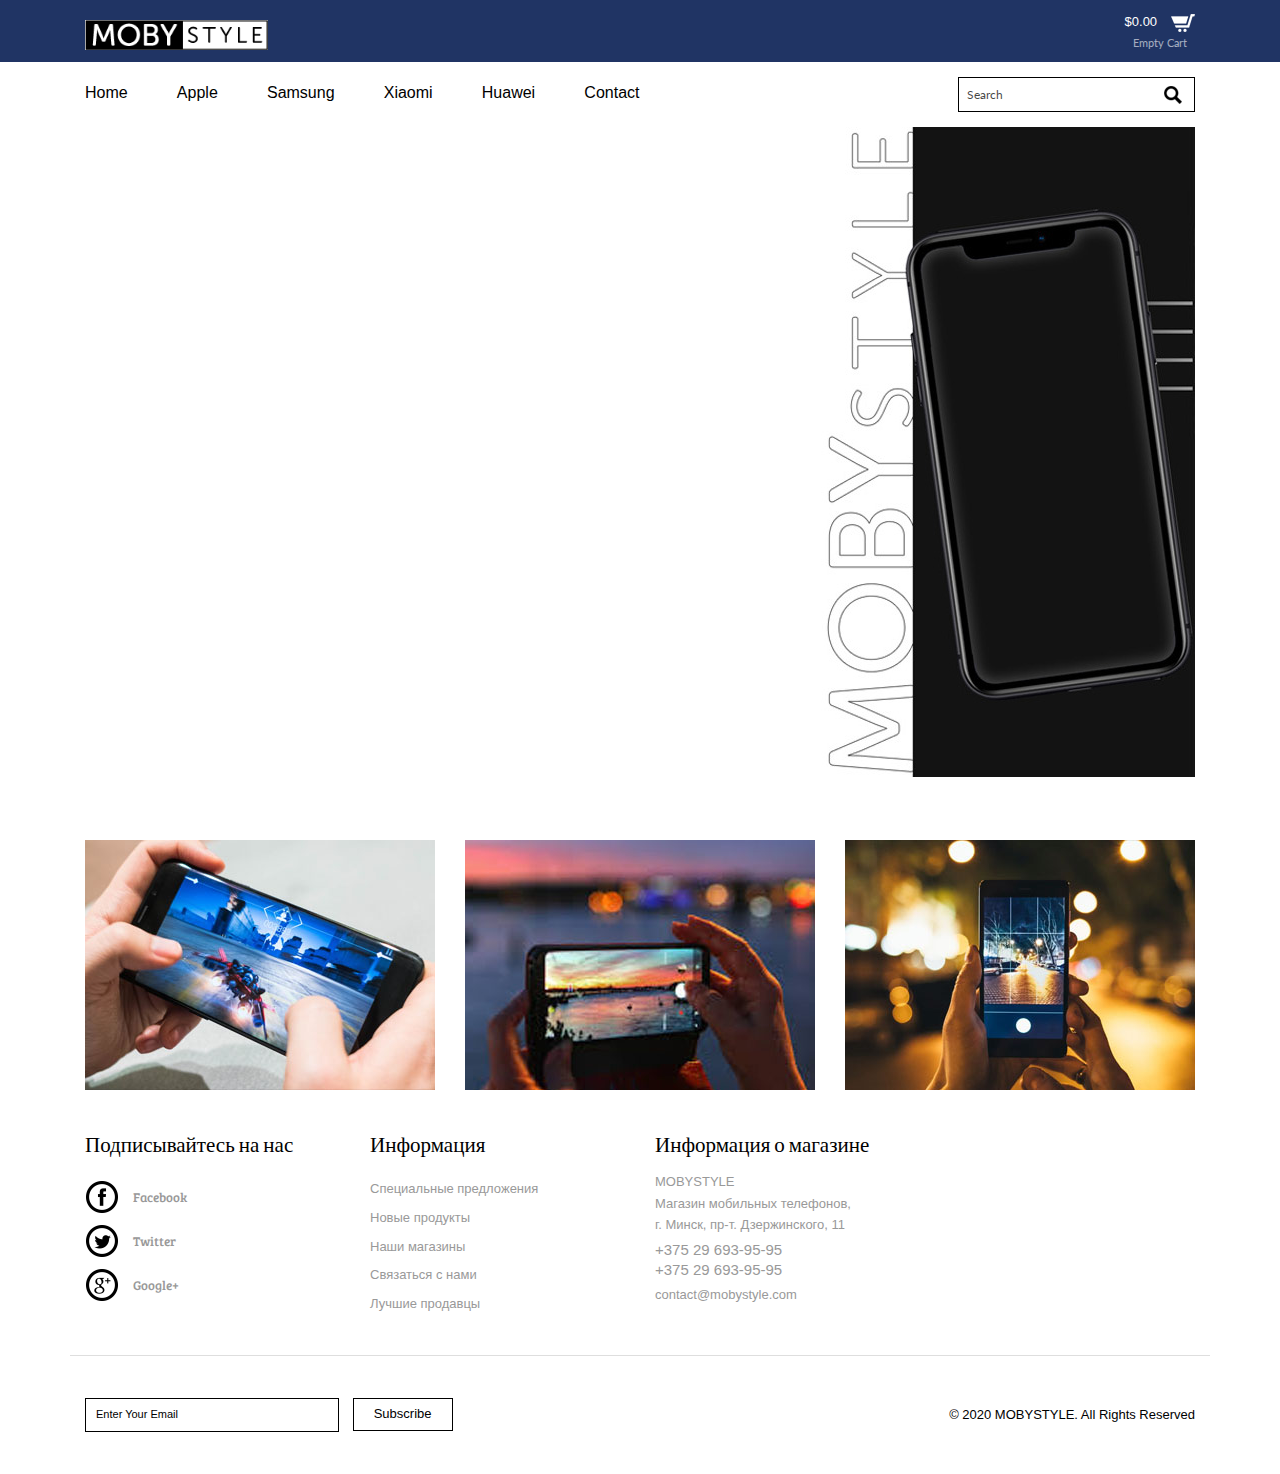
==== commit 9eb8fc5c: "changes in the text" ====
--- a/index.html
+++ b/index.html
@@ -160,7 +160,7 @@
 		<div class="container">
 			<div class="infor-top">
 				<div class="col-md-3 infor-left">
-					<h3>Follow Us</h3>
+					<h3>Подписывайтесь на нас</h3>
 					<ul>
 						<li><a href="#"><span class="fb"></span>
 								<h6>Facebook</h6>
@@ -174,30 +174,30 @@
 					</ul>
 				</div>
 				<div class="col-md-3 infor-left">
-					<h3>Information</h3>
+					<h3>Информация</h3>
 					<ul>
 						<li><a href="#">
-								<p>Specials</p>
-							</a></li>
-						<li><a href="#">
-								<p>New Products</p>
-							</a></li>
-						<li><a href="#">
-								<p>Our Stores</p>
+								<p>Специальные предложения</p>
+							</a></li>
+						<li><a href="#">
+								<p>Новые продукты</p>
+							</a></li>
+						<li><a href="#">
+								<p>Наши магазины</p>
 							</a></li>
 						<li><a href="contact.html">
-								<p>Contact Us</p>
-							</a></li>
-						<li><a href="#">
-								<p>Top Sellers</p>
+								<p>Связаться с нами</p>
+							</a></li>
+						<li><a href="#">
+								<p>Лучшие продавцы</p>
 							</a></li>
 					</ul>
 				</div>
 				<div class="col-md-3 infor-left">
-					<h3>Store Information</h3>
+					<h3>Информация о магазине</h3>
 					<h4>MOBYSTYLE
 						<span>Магазин мобильных телефонов,</span>
-						г. Минск, ул. Дзержинского, 11
+						г. Минск, пр-т. Дзержинского, 11
 					</h4>
 					<h5>+375 29 693-95-95</h5>
 					<h5>+375 29 693-95-95</h5>
--- a/css/style.css
+++ b/css/style.css
@@ -29,7 +29,7 @@
 /*--end-logo--*/
 /*--starts-top-header--*/
 .top-header {
-    background: #777;
+    background: #203464;
     padding: 10px 0px;
 }
 .search-bar input[type="text"] {
@@ -3036,7 +3036,10 @@
 	font-family: "Helvetica Neue", Helvetica, Arial, sans-serif;
 	clear: both;
   width: 30%;
-	color: #21262a;
+	color: #fff;
+	font-family: 'Lato-Regular', sans-serif;
+	margin-left: 60px;
+	padding-top: 60px;
 }
 .map {
 	width: 100%;
